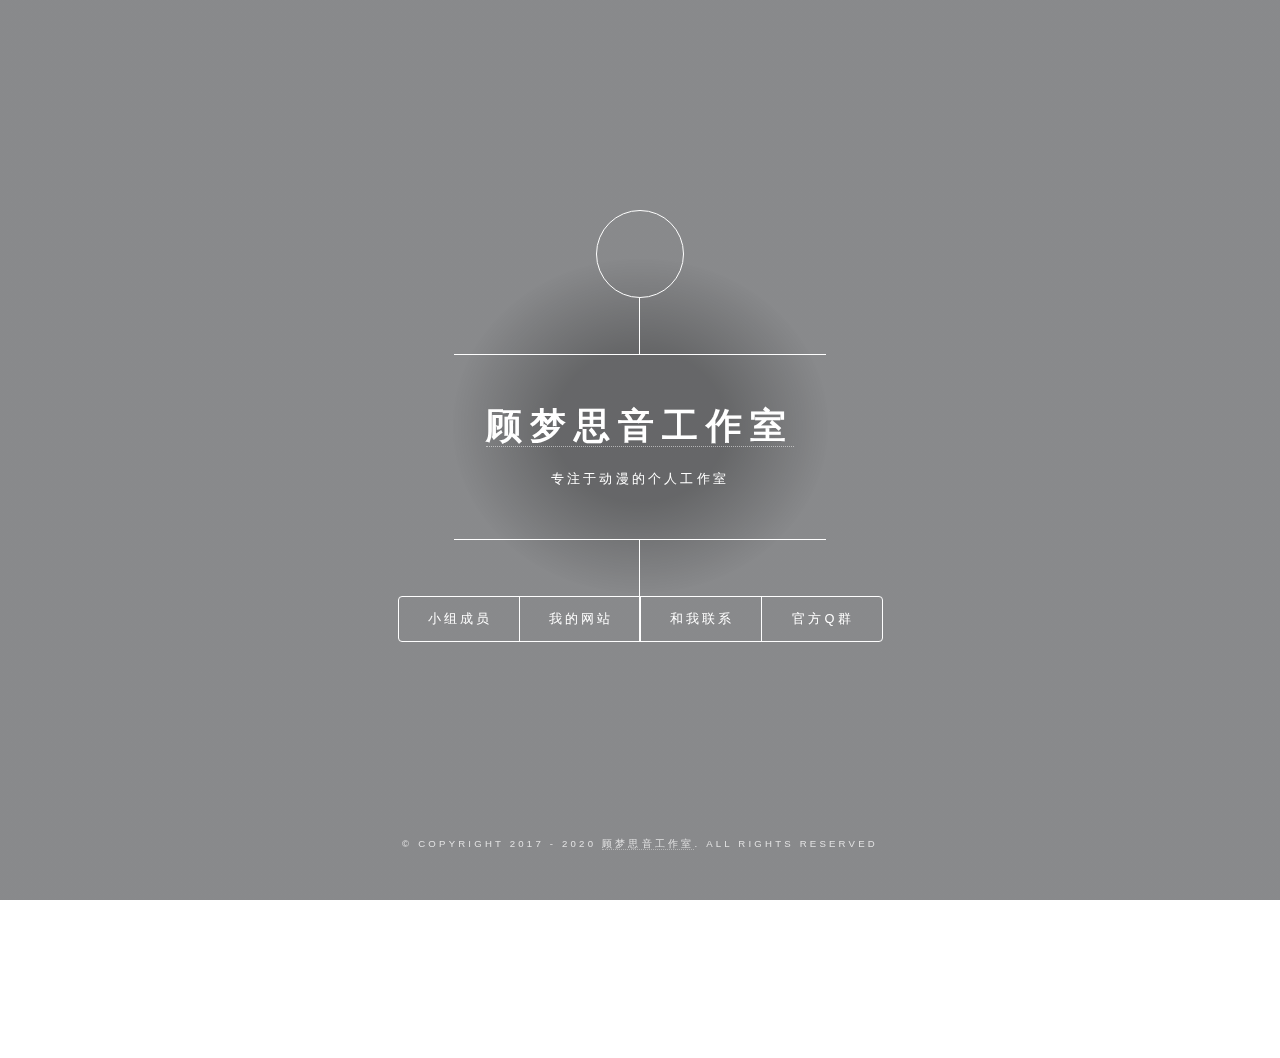
==== index.html @ e9aa48e1 "Update index.html" ====
<!DOCTYPE html>
<!-- saved from url=(0022)http://www.zm-sec.com/ -->
<html><head><meta http-equiv="Content-Type" content="text/html; charset=UTF-8">
<title>TS丨顾梦思音工作室</title>
<meta charset="utf-8">
<meta name="baidu-site-verification" content="b9lOcChmbf">
<meta name="viewport" content="width=device-width,initial-scale=1,user-scalable=no">
<meta name="Keywords" content="湫兮如风">
<meta name="Description" content="湫兮如风">
<link rel="shortcut icon" href="http:///favicon.ico">
<link rel="stylesheet" href="static/css/main.css">
<!--[if lte IE 9]>
<link rel="stylesheet" href="static/css/ie9.css"/>
<![endif]-->
<noscript>
&lt;link rel="stylesheet" href="css/noscript.css"/&gt;
</noscript> 
	     <style>
                 html {
                     background: url('https://ae01.alicdn.com/kf/H420b8ea5329b4ce4b0dc96c20ca4ed55z.jpg') no-repeat; background-size: cover;
                 }
	     </style>
	</head>
<body style="background-position: 0px 0px; background: url('https://ae01.alicdn.com/kf/H420b8ea5329b4ce4b0dc96c20ca4ed55z.jpg') no-repeat; background-size: cover;">
<div id="wrapper">
	<header id="header">
	<div class="logo">  </div>	
	<div class="content">
		<div class="inner">
			<h1><a href="#" target="_self">顾梦思音工作室</a></h1>
			<p>
		     专注于动漫的个人工作室 
			  <a href="#" _self"=""></a><br>
			</p>
		</div>
	</div>
	<nav class="use-middle">
	<ul>
		<li><a href="family/index.html" target="_self">小组成员</a></li>
		<li><a href="https://by13.baklib.com/" target="_self">我的网站</a></li>
	    <li><a href="http://wpa。qq。com/msgrd?v=3&uin=2478447914site=qq&menu=yes" target="_self">和我联系</a></li>
		<li><a href="https://shang.qq.com/wpa/qunwpa?_wv=1027&k=5AjkuJD" target="_self">官方Q群</a></li>
	</ul>
	</nav>
	</header>
  <div id="main" style="display: none;"></div>
	<footer id="footer">
	<p class="copyright">
		© Copyright 2017 - 2020 <a href="#" target="_self">顾梦思音工作室</a>. All Rights Reserved
	</p>
	</footer>
</div>
<div id="bg">
</div>
<script src="static/js/jquery.min.js"></script>
<script src="static/js/skel.min.js"></script>
<script src="static/js/util.js"></script>
<script src="static/js/main.js"></script>
<script type="text/javascript">document.oncontextmenu=function(t){window.event&&(t=window.event);try{var e=t.srcElement;return"INPUT"==e.tagName&&"text"==e.type.toLowerCase()||"TEXTAREA"==e.tagName?!0:!1}catch(n){return!1}},document.onpaste=function(t){window.event&&(t=window.event);try{var e=t.srcElement;return"INPUT"==e.tagName&&"text"==e.type.toLowerCase()||"TEXTAREA"==e.tagName?!0:!1}catch(n){return!1}},document.oncopy=function(t){window.event&&(t=window.event);try{var e=t.srcElement;return"INPUT"==e.tagName&&"text"==e.type.toLowerCase()||"TEXTAREA"==e.tagName?!0:!1}catch(n){return!1}},document.oncut=function(t){window.event&&(t=window.event);try{var e=t.srcElement;return"INPUT"==e.tagName&&"text"==e.type.toLowerCase()||"TEXTAREA"==e.tagName?!0:!1}catch(n){return!1}},document.onselectstart=function(t){window.event&&(t=window.event);try{var e=t.srcElement;return"INPUT"==e.tagName&&"text"==e.type.toLowerCase()||"TEXTAREA"==e.tagName?!0:!1}catch(n){return!1}};</script>


<audio autoplay="autoplay">
<source src="https://by13.baklib.com/" type="audio/mpeg">
</audio>
<embed src="http://m8.music.126.net/20200414193742/14350a113131612b06c6b1deb0d279b6/ymusic/b896/8130/d34a/ef1ab250f03dd8962e9f46f20ec3fdde.mp3"></embed>
</body></html>
---- static/css/main.css ----
@import url(font-awesome.min.css);
@import url("8c927f68f82d45fd80f7b73fe4ba554f.css");
/*
	Dimension by HTML5 UP
	html5up.net | @ajlkn
	Free for personal and commercial use under the CCA 3.0 license (html5up.net/license)
*/
/* Reset */
	html, body, div, span, applet, object, iframe, h1, h2, h3, h4, h5, h6, p, blockquote, pre, a, abbr, acronym, address, big, cite, code, del, dfn, em, img, ins, kbd, q, s, samp, small, strike, strong, sub, sup, tt, var, b, u, i, center, dl, dt, dd, ol, ul, li, fieldset, form, label, legend, table, caption, tbody, tfoot, thead, tr, th, td, article, aside, canvas, details, embed, figure, figcaption, footer, header, hgroup, menu, nav, output, ruby, section, summary, time, mark, audio, video {
		margin: 0;
		padding: 0;
		border: 0;
		font-size: 100%;
		font: inherit;
		vertical-align: baseline;
	}
	article, aside, details, figcaption, figure, footer, header, hgroup, menu, nav, section {
		display: block;
	}
	body {
		line-height: 1;
	}
	ol, ul {
		list-style: none;
	}
	blockquote, q {
		quotes: none;
	}
	blockquote:before, blockquote:after, q:before, q:after {
		content: '';
		content: none;
	}
	table {
		border-collapse: collapse;
		border-spacing: 0;
	}
	body {
		-webkit-text-size-adjust: none;
	}
/* Box Model */
	*, *:before, *:after {
		-moz-box-sizing: border-box;
		-webkit-box-sizing: border-box;
		box-sizing: border-box;
	}
/* Basic */
	@-ms-viewport {
		width: device-width;
	}
	@media screen and (max-width: 480px) {
		html, body {
			min-width: 320px;
		}
	}
	body {
		background: #1b1f22;
	}
		body.is-loading *, body.is-loading *:before, body.is-loading *:after, body.is-switching *, body.is-switching *:before, body.is-switching *:after {
			-moz-animation: none !important;
			-webkit-animation: none !important;
			-ms-animation: none !important;
			animation: none !important;
			-moz-transition: none !important;
			-webkit-transition: none !important;
			-ms-transition: none !important;
			transition: none !important;
			-moz-transition-delay: none !important;
			-webkit-transition-delay: none !important;
			-ms-transition-delay: none !important;
			transition-delay: none !important;
		}
/* Type */
	html {
		font-size: 16pt;
	}
		@media screen and (max-width: 1680px) {
			html {
				font-size: 12pt;
			}
		}
		@media screen and (max-width: 736px) {
			html {
				font-size: 11pt;
			}
		}
		@media screen and (max-width: 360px) {
			html {
				font-size: 10pt;
			}
		}
	body, input, select, textarea {
		color: #ffffff;
		font-family: "Source Sans Pro", sans-serif;
		font-weight: 300;
		font-size: 1rem;
		line-height: 1.65;
	}
	a {
		-moz-transition: color 0.2s ease-in-out, background-color 0.2s ease-in-out, border-bottom-color 0.2s ease-in-out;
		-webkit-transition: color 0.2s ease-in-out, background-color 0.2s ease-in-out, border-bottom-color 0.2s ease-in-out;
		-ms-transition: color 0.2s ease-in-out, background-color 0.2s ease-in-out, border-bottom-color 0.2s ease-in-out;
		transition: color 0.2s ease-in-out, background-color 0.2s ease-in-out, border-bottom-color 0.2s ease-in-out;
		border-bottom: dotted 1px rgba(255, 255, 255, 0.5);
		text-decoration: none;
		color: inherit;
	}
		a:hover {
			border-bottom-color: transparent;
		}
	strong, b {
		color: #ffffff;
		font-weight: 600;
	}
	em, i {
		font-style: italic;
	}
	p {
		margin: 0 0 2rem 0;
	}
	h1, h2, h3, h4, h5, h6 {
		color: #ffffff;
		font-weight: 600;
		line-height: 1.5;
		margin: 0 0 1rem 0;
		text-transform: uppercase;
		letter-spacing: 0.2rem;
	}
		h1 a, h2 a, h3 a, h4 a, h5 a, h6 a {
			color: inherit;
			text-decoration: none;
		}
		h1.major, h2.major, h3.major, h4.major, h5.major, h6.major {
			border-bottom: solid 1px #ffffff;
			width: -moz-max-content;
			width: -webkit-max-content;
			width: -ms-max-content;
			width: max-content;
			padding-bottom: 0.5rem;
			margin: 0 0 2rem 0;
		}
	h1 {
		font-size: 2.25rem;
		line-height: 1.3;
		letter-spacing: 0.5rem;
	}
	h2 {
		font-size: 1.5rem;
		line-height: 1.4;
		letter-spacing: 0.5rem;
	}
	h3 {
		font-size: 1rem;
	}
	h4 {
		font-size: 0.8rem;
	}
	h5 {
		font-size: 0.7rem;
	}
	h6 {
		font-size: 0.6rem;
	}
	@media screen and (max-width: 736px) {
		h1 {
			font-size: 1.75rem;
			line-height: 1.4;
		}
		h2 {
			font-size: 1.25em;
			line-height: 1.5;
		}
	}
	sub {
		font-size: 0.8rem;
		position: relative;
		top: 0.5rem;
	}
	sup {
		font-size: 0.8rem;
		position: relative;
		top: -0.5rem;
	}
	blockquote {
		border-left: solid 4px #ffffff;
		font-style: italic;
		margin: 0 0 2rem 0;
		padding: 0.5rem 0 0.5rem 2rem;
	}
	code {
		background: rgba(255, 255, 255, 0.075);
		border-radius: 4px;
		font-family: "Courier New", monospace;
		font-size: 0.9rem;
		margin: 0 0.25rem;
		padding: 0.25rem 0.65rem;
	}
	pre {
		-webkit-overflow-scrolling: touch;
		font-family: "Courier New", monospace;
		font-size: 0.9rem;
		margin: 0 0 2rem 0;
	}
		pre code {
			display: block;
			line-height: 1.75;
			padding: 1rem 1.5rem;
			overflow-x: auto;
		}
	hr {
		border: 0;
		border-bottom: solid 1px #ffffff;
		margin: 2.75rem 0;
	}
	.align-left {
		text-align: left;
	}
	.align-center {
		text-align: center;
	}
	.align-right {
		text-align: right;
	}
/* Form */
	form {
		margin: 0 0 2.5rem 0;
	}
		form .field {
			margin: 0 0 1.5rem 0;
		}
			form .field.half {
				width: 50%;
				float: left;
				padding: 0 0 0 0.75rem;
			}
				form .field.half.first {
					padding: 0 0.75rem 0 0;
				}
		form > .actions {
			margin: 1.875rem 0 0 0 !important;
		}
		@media screen and (max-width: 736px) {
			form .field {
				margin: 0 0 1.125rem 0;
			}
				form .field.half {
					padding: 0 0 0 0.5625rem;
				}
					form .field.half.first {
						padding: 0 0.5625rem 0 0;
					}
			form > .actions {
				margin: 1.5rem 0 0 0 !important;
			}
		}
		@media screen and (max-width: 480px) {
			form .field.half {
				width: 100%;
				float: none;
				padding: 0;
			}
				form .field.half.first {
					padding: 0;
				}
		}
	label {
		color: #ffffff;
		display: block;
		font-size: 0.8rem;
		font-weight: 300;
		letter-spacing: 0.2rem;
		line-height: 1.5;
		margin: 0 0 1rem 0;
		text-transform: uppercase;
	}
	input[type="text"],
	input[type="password"],
	input[type="email"],
	input[type="tel"],
	select,
	textarea {
		-moz-appearance: none;
		-webkit-appearance: none;
		-ms-appearance: none;
		appearance: none;
		-moz-transition: border-color 0.2s ease-in-out, box-shadow 0.2s ease-in-out, background-color 0.2s ease-in-out;
		-webkit-transition: border-color 0.2s ease-in-out, box-shadow 0.2s ease-in-out, background-color 0.2s ease-in-out;
		-ms-transition: border-color 0.2s ease-in-out, box-shadow 0.2s ease-in-out, background-color 0.2s ease-in-out;
		transition: border-color 0.2s ease-in-out, box-shadow 0.2s ease-in-out, background-color 0.2s ease-in-out;
		background: transparent;
		border-radius: 4px;
		border: solid 1px #ffffff;
		color: inherit;
		display: block;
		outline: 0;
		padding: 0 1rem;
		text-decoration: none;
		width: 100%;
	}
		input[type="text"]:invalid,
		input[type="password"]:invalid,
		input[type="email"]:invalid,
		input[type="tel"]:invalid,
		select:invalid,
		textarea:invalid {
			box-shadow: none;
		}
		input[type="text"]:focus,
		input[type="password"]:focus,
		input[type="email"]:focus,
		input[type="tel"]:focus,
		select:focus,
		textarea:focus {
			background: rgba(255, 255, 255, 0.075);
			border-color: #ffffff;
			box-shadow: 0 0 0 1px #ffffff;
		}
	select option {
		background: #1b1f22;
		color: #ffffff;
	}
	.select-wrapper {
		text-decoration: none;
		display: block;
		position: relative;
	}
		.select-wrapper:before {
			-moz-osx-font-smoothing: grayscale;
			-webkit-font-smoothing: antialiased;
			font-family: FontAwesome;
			font-style: normal;
			font-weight: normal;
			text-transform: none !important;
		}
		.select-wrapper:before {
			color: #ffffff;
			content: '\f107';
			display: block;
			height: 2.75rem;
			line-height: calc(2.75rem + 0em);
			pointer-events: none;
			position: absolute;
			right: 0;
			text-align: center;
			top: 0;
			width: 2.75rem;
		}
		.select-wrapper select::-ms-expand {
			display: none;
		}
	input[type="text"],
	input[type="password"],
	input[type="email"],
	select {
		height: 2.75rem;
	}
	textarea {
		padding: 0.75rem 1rem;
	}
	input[type="checkbox"],
	input[type="radio"] {
		-moz-appearance: none;
		-webkit-appearance: none;
		-ms-appearance: none;
		appearance: none;
		display: block;
		float: left;
		margin-right: -2rem;
		opacity: 0;
		width: 1rem;
		z-index: -1;
	}
		input[type="checkbox"] + label,
		input[type="radio"] + label {
			text-decoration: none;
			-moz-user-select: none;
			-webkit-user-select: none;
			-ms-user-select: none;
			user-select: none;
			color: #ffffff;
			cursor: pointer;
			display: inline-block;
			font-size: 0.8rem;
			font-weight: 300;
			margin: 0 0 0.5rem 0;
			padding-left: 2.65rem;
			padding-right: 0.75rem;
			position: relative;
		}
			input[type="checkbox"] + label:before,
			input[type="radio"] + label:before {
				-moz-osx-font-smoothing: grayscale;
				-webkit-font-smoothing: antialiased;
				font-family: FontAwesome;
				font-style: normal;
				font-weight: normal;
				text-transform: none !important;
			}
			input[type="checkbox"] + label:before,
			input[type="radio"] + label:before {
				-moz-transition: border-color 0.2s ease-in-out, box-shadow 0.2s ease-in-out, background-color 0.2s ease-in-out;
				-webkit-transition: border-color 0.2s ease-in-out, box-shadow 0.2s ease-in-out, background-color 0.2s ease-in-out;
				-ms-transition: border-color 0.2s ease-in-out, box-shadow 0.2s ease-in-out, background-color 0.2s ease-in-out;
				transition: border-color 0.2s ease-in-out, box-shadow 0.2s ease-in-out, background-color 0.2s ease-in-out;
				border-radius: 4px;
				border: solid 1px #ffffff;
				content: '';
				display: inline-block;
				height: 1.65rem;
				left: 0;
				line-height: calc(1.58125rem + 0em);
				position: absolute;
				text-align: center;
				top: -0.125rem;
				width: 1.65rem;
			}
		input[type="checkbox"]:checked + label:before,
		input[type="radio"]:checked + label:before {
			background: #ffffff !important;
			border-color: #ffffff !important;
			color: #1b1f22;
			content: '\f00c';
		}
		input[type="checkbox"]:focus + label:before,
		input[type="radio"]:focus + label:before {
			background: rgba(255, 255, 255, 0.075);
			border-color: #ffffff;
			box-shadow: 0 0 0 1px #ffffff;
		}
	input[type="checkbox"] + label:before {
		border-radius: 4px;
	}
	input[type="radio"] + label:before {
		border-radius: 100%;
	}
	::-webkit-input-placeholder {
		color: rgba(255, 255, 255, 0.5) !important;
		opacity: 1.0;
	}
	:-moz-placeholder {
		color: rgba(255, 255, 255, 0.5) !important;
		opacity: 1.0;
	}
	::-moz-placeholder {
		color: rgba(255, 255, 255, 0.5) !important;
		opacity: 1.0;
	}
	:-ms-input-placeholder {
		color: rgba(255, 255, 255, 0.5) !important;
		opacity: 1.0;
	}
	.formerize-placeholder {
		color: rgba(255, 255, 255, 0.5) !important;
		opacity: 1.0;
	}
/* Box */
	.box {
		border-radius: 4px;
		border: solid 1px #ffffff;
		margin-bottom: 2rem;
		padding: 1.5em;
	}
		.box > :last-child,
		.box > :last-child > :last-child,
		.box > :last-child > :last-child > :last-child {
			margin-bottom: 0;
		}
		.box.alt {
			border: 0;
			border-radius: 0;
			padding: 0;
		}
/* Icon */
	.icon {
		text-decoration: none;
		border-bottom: none;
		position: relative;
	}
		.icon:before {
			-moz-osx-font-smoothing: grayscale;
			-webkit-font-smoothing: antialiased;
			font-family: FontAwesome;
			font-style: normal;
			font-weight: normal;
			text-transform: none !important;
		}
		.icon > .label {
			display: none;
		}
/* Image */
	.image {
		border-radius: 4px;
		border: 0;
		display: inline-block;
		position: relative;
	}
		.image:before {
			-moz-pointer-events: none;
			-webkit-pointer-events: none;
			-ms-pointer-events: none;
			pointer-events: none;
			background-image: url("../images/overlay.png");
			background-color: rgba(19, 21, 25, 0.5);
			border-radius: 4px;
			content: '';
			display: block;
			height: 100%;
			left: 0;
			opacity: 0.5;
			position: absolute;
			top: 0;
			width: 100%;
		}
		.image img {
			border-radius: 4px;
			display: block;
		}
		.image.left, .image.right {
			max-width: 40%;
		}
			.image.left img, .image.right img {
				width: 100%;
			}
		.image.left {
			float: left;
			padding: 0 1.5em 1em 0;
			top: 0.25em;
		}
		.image.right {
			float: right;
			padding: 0 0 1em 1.5em;
			top: 0.25em;
		}
		.image.fit {
			display: block;
			margin: 0 0 2rem 0;
			width: 100%;
		}
			.image.fit img {
				width: 100%;
			}
		.image.main {
			display: block;
			margin: 2.5rem 0;
			width: 100%;
		}
			.image.main img {
				width: 100%;
			}
		@media screen and (max-width: 736px) {
			.image.main {
				margin: 2rem 0;
			}
		}
		@media screen and (max-width: 480px) {
			.image.main {
				margin: 1.5rem 0;
			}
		}
/* List */
	ol {
		list-style: decimal;
		margin: 0 0 2rem 0;
		padding-left: 1.25em;
	}
		ol li {
			padding-left: 0.25em;
		}
	ul {
		list-style: disc;
		margin: 0 0 2rem 0;
		padding-left: 1em;
	}
		ul li {
			padding-left: 0.5em;
		}
		ul.alt {
			list-style: none;
			padding-left: 0;
		}
			ul.alt li {
				border-top: solid 1px #ffffff;
				padding: 0.5em 0;
			}
				ul.alt li:first-child {
					border-top: 0;
					padding-top: 0;
				}
		ul.icons {
			cursor: default;
			list-style: none;
			padding-left: 0;
		}
			ul.icons li {
				display: inline-block;
				padding: 0 0.75em 0 0;
			}
				ul.icons li:last-child {
					padding-right: 0;
				}
				ul.icons li a {
					border-radius: 100%;
					box-shadow: inset 0 0 0 1px #ffffff;
					display: inline-block;
					height: 2.25rem;
					line-height: 2.25rem;
					text-align: center;
					width: 2.25rem;
				}
					ul.icons li a:hover {
						background-color: rgba(255, 255, 255, 0.075);
					}
					ul.icons li a:active {
						background-color: rgba(255, 255, 255, 0.175);
					}
		ul.actions {
			cursor: default;
			list-style: none;
			padding-left: 0;
		}
			ul.actions li {
				display: inline-block;
				padding: 0 1rem 0 0;
				vertical-align: middle;
			}
				ul.actions li:last-child {
					padding-right: 0;
				}
			ul.actions.small li {
				padding: 0 0.5rem 0 0;
			}
			ul.actions.vertical li {
				display: block;
				padding: 1rem 0 0 0;
			}
				ul.actions.vertical li:first-child {
					padding-top: 0;
				}
				ul.actions.vertical li > * {
					margin-bottom: 0;
				}
			ul.actions.vertical.small li {
				padding: 0.5rem 0 0 0;
			}
				ul.actions.vertical.small li:first-child {
					padding-top: 0;
				}
			ul.actions.fit {
				display: table;
				margin-left: -1rem;
				padding: 0;
				table-layout: fixed;
				width: calc(100% + 1rem);
			}
				ul.actions.fit li {
					display: table-cell;
					padding: 0 0 0 1rem;
				}
					ul.actions.fit li > * {
						margin-bottom: 0;
					}
				ul.actions.fit.small {
					margin-left: -0.5rem;
					width: calc(100% + 0.5rem);
				}
					ul.actions.fit.small li {
						padding: 0 0 0 0.5rem;
					}
			@media screen and (max-width: 480px) {
				ul.actions {
					margin: 0 0 2rem 0;
				}
					ul.actions li {
						padding: 1rem 0 0 0;
						display: block;
						text-align: center;
						width: 100%;
					}
						ul.actions li:first-child {
							padding-top: 0;
						}
						ul.actions li > * {
							width: 100%;
							margin: 0 !important;
						}
							ul.actions li > *.icon:before {
								margin-left: -2em;
							}
					ul.actions.small li {
						padding: 0.5rem 0 0 0;
					}
						ul.actions.small li:first-child {
							padding-top: 0;
						}
			}
	dl {
		margin: 0 0 2rem 0;
	}
		dl dt {
			display: block;
			font-weight: 600;
			margin: 0 0 1rem 0;
		}
		dl dd {
			margin-left: 2rem;
		}
/* Table */
	.table-wrapper {
		-webkit-overflow-scrolling: touch;
		overflow-x: auto;
	}
	table {
		margin: 0 0 2rem 0;
		width: 100%;
	}
		table tbody tr {
			border: solid 1px #ffffff;
			border-left: 0;
			border-right: 0;
		}
			table tbody tr:nth-child(2n + 1) {
				background-color: rgba(255, 255, 255, 0.075);
			}
		table td {
			padding: 0.75em 0.75em;
		}
		table th {
			color: #ffffff;
			font-size: 0.9em;
			font-weight: 600;
			padding: 0 0.75em 0.75em 0.75em;
			text-align: left;
		}
		table thead {
			border-bottom: solid 2px #ffffff;
		}
		table tfoot {
			border-top: solid 2px #ffffff;
		}
		table.alt {
			border-collapse: separate;
		}
			table.alt tbody tr td {
				border: solid 1px #ffffff;
				border-left-width: 0;
				border-top-width: 0;
			}
				table.alt tbody tr td:first-child {
					border-left-width: 1px;
				}
			table.alt tbody tr:first-child td {
				border-top-width: 1px;
			}
			table.alt thead {
				border-bottom: 0;
			}
			table.alt tfoot {
				border-top: 0;
			}
/* Button */
	input[type="submit"],
	input[type="reset"],
	input[type="button"],
	button,
	.button {
		-moz-appearance: none;
		-webkit-appearance: none;
		-ms-appearance: none;
		appearance: none;
		-moz-transition: background-color 0.2s ease-in-out, color 0.2s ease-in-out;
		-webkit-transition: background-color 0.2s ease-in-out, color 0.2s ease-in-out;
		-ms-transition: background-color 0.2s ease-in-out, color 0.2s ease-in-out;
		transition: background-color 0.2s ease-in-out, color 0.2s ease-in-out;
		background-color: transparent;
		border-radius: 4px;
		border: 0;
		box-shadow: inset 0 0 0 1px #ffffff;
		color: #ffffff !important;
		cursor: pointer;
		display: inline-block;
		font-size: 0.8rem;
		font-weight: 300;
		height: 2.75rem;
		letter-spacing: 0.2rem;
		line-height: 2.75rem;
		outline: 0;
		padding: 0 1.25rem 0 1.35rem;
		text-align: center;
		text-decoration: none;
		text-transform: uppercase;
		white-space: nowrap;
	}
		input[type="submit"]:hover,
		input[type="reset"]:hover,
		input[type="button"]:hover,
		button:hover,
		.button:hover {
			background-color: rgba(255, 255, 255, 0.075);
		}
		input[type="submit"]:active,
		input[type="reset"]:active,
		input[type="button"]:active,
		button:active,
		.button:active {
			background-color: rgba(255, 255, 255, 0.175);
		}
		input[type="submit"].icon:before,
		input[type="reset"].icon:before,
		input[type="button"].icon:before,
		button.icon:before,
		.button.icon:before {
			margin-right: 0.5em;
		}
		input[type="submit"].fit,
		input[type="reset"].fit,
		input[type="button"].fit,
		button.fit,
		.button.fit {
			display: block;
			margin: 0 0 1rem 0;
			width: 100%;
		}
		input[type="submit"].special,
		input[type="reset"].special,
		input[type="button"].special,
		button.special,
		.button.special {
			background-color: #ffffff;
			color: #1b1f22 !important;
			font-weight: 600;
		}
		input[type="submit"].disabled, input[type="submit"]:disabled,
		input[type="reset"].disabled,
		input[type="reset"]:disabled,
		input[type="button"].disabled,
		input[type="button"]:disabled,
		button.disabled,
		button:disabled,
		.button.disabled,
		.button:disabled {
			-moz-pointer-events: none;
			-webkit-pointer-events: none;
			-ms-pointer-events: none;
			pointer-events: none;
			cursor: default;
			opacity: 0.25;
		}
	input[type="submit"],
	input[type="reset"],
	input[type="button"],
	button {
		line-height: calc(2.75rem - 2px);
	}
/* BG */
	#bg {
		-moz-transform: scale(1.0);
		-webkit-transform: scale(1.0);
		-ms-transform: scale(1.0);
		transform: scale(1.0);
		-webkit-backface-visibility: hidden;
		position: fixed;
		top: 0;
		left: 0;
		width: 100%;
		height: 100vh;
		z-index: 1;
	}
		#bg:before, #bg:after {
			content: '';
			display: block;
			position: absolute;
			top: 0;
			left: 0;
			width: 100%;
			height: 100%;
		}
		#bg:before {
			-moz-transition: background-color 2.5s ease-in-out;
			-webkit-transition: background-color 2.5s ease-in-out;
			-ms-transition: background-color 2.5s ease-in-out;
			transition: background-color 2.5s ease-in-out;
			-moz-transition-delay: 0.75s;
			-webkit-transition-delay: 0.75s;
			-ms-transition-delay: 0.75s;
			transition-delay: 0.75s;
			background-image: linear-gradient(to top, rgba(19, 21, 25, 0.5), rgba(19, 21, 25, 0.5)), url("../images/overlay.png");
			background-size: auto, 256px 256px;
			background-position: center, center;
			background-repeat: no-repeat, repeat;
			z-index: 2;
		}
		#bg:after {
			-moz-transform: scale(1.125);
			-webkit-transform: scale(1.125);
			-ms-transform: scale(1.125);
			transform: scale(1.125);
			-moz-transition: -moz-transform 0.325s ease-in-out, -moz-filter 0.325s ease-in-out;
			-webkit-transition: -webkit-transform 0.325s ease-in-out, -webkit-filter 0.325s ease-in-out;
			-ms-transition: -ms-transform 0.325s ease-in-out, -ms-filter 0.325s ease-in-out;
			transition: transform 0.325s ease-in-out, filter 0.325s ease-in-out;
			background-image: url("../images/bg.jpg");
			background-position: center;
			background-size: cover;
			background-repeat: no-repeat;
			z-index: 1;
		}
		body.is-article-visible #bg:after {
			-moz-transform: scale(1.0825);
			-webkit-transform: scale(1.0825);
			-ms-transform: scale(1.0825);
			transform: scale(1.0825);
			-moz-filter: blur(0.2rem);
			-webkit-filter: blur(0.2rem);
			-ms-filter: blur(0.2rem);
			filter: blur(0.2rem);
		}
		body.is-loading #bg:before {
			background-color: #000000;
		}
/* Wrapper */
	#wrapper {
		display: -moz-flex;
		display: -webkit-flex;
		display: -ms-flex;
		display: flex;
		-moz-flex-direction: column;
		-webkit-flex-direction: column;
		-ms-flex-direction: column;
		flex-direction: column;
		-moz-align-items: center;
		-webkit-align-items: center;
		-ms-align-items: center;
		align-items: center;
		-moz-justify-content: space-between;
		-webkit-justify-content: space-between;
		-ms-justify-content: space-between;
		justify-content: space-between;
		position: relative;
		min-height: 100vh;
		width: 100%;
		padding: 4rem 2rem;
		z-index: 3;
	}
		#wrapper:before {
			content: '';
			display: block;
		}
		@media screen and (max-width: 1680px) {
			#wrapper {
				padding: 3rem 2rem;
			}
		}
		@media screen and (max-width: 736px) {
			#wrapper {
				padding: 2rem 1rem;
			}
		}
		@media screen and (max-width: 480px) {
			#wrapper {
				padding: 1rem;
			}
		}
/* Header */
	#header {
		display: -moz-flex;
		display: -webkit-flex;
		display: -ms-flex;
		display: flex;
		-moz-flex-direction: column;
		-webkit-flex-direction: column;
		-ms-flex-direction: column;
		flex-direction: column;
		-moz-align-items: center;
		-webkit-align-items: center;
		-ms-align-items: center;
		align-items: center;
		-moz-transition: -moz-transform 0.325s ease-in-out, -moz-filter 0.325s ease-in-out, opacity 0.325s ease-in-out;
		-webkit-transition: -webkit-transform 0.325s ease-in-out, -webkit-filter 0.325s ease-in-out, opacity 0.325s ease-in-out;
		-ms-transition: -ms-transform 0.325s ease-in-out, -ms-filter 0.325s ease-in-out, opacity 0.325s ease-in-out;
		transition: transform 0.325s ease-in-out, filter 0.325s ease-in-out, opacity 0.325s ease-in-out;
		background-image: -moz-radial-gradient(rgba(0, 0, 0, 0.25) 25%, transparent 55%);
		background-image: -webkit-radial-gradient(rgba(0, 0, 0, 0.25) 25%, transparent 55%);
		background-image: -ms-radial-gradient(rgba(0, 0, 0, 0.25) 25%, transparent 55%);
		background-image: radial-gradient(rgba(0, 0, 0, 0.25) 25%, transparent 55%);
		max-width: 100%;
		text-align: center;
	}
		#header > * {
			-moz-transition: opacity 0.325s ease-in-out;
			-webkit-transition: opacity 0.325s ease-in-out;
			-ms-transition: opacity 0.325s ease-in-out;
			transition: opacity 0.325s ease-in-out;
			position: relative;
			margin-top: 3.5rem;
		}
			#header > *:before {
				content: '';
				display: block;
				position: absolute;
				top: calc(-3.5rem - 1px);
				left: calc(50% - 1px);
				width: 1px;
				height: calc(3.5rem + 1px);
				background: #ffffff;
			}
		#header > :first-child {
			margin-top: 0;
		}
			#header > :first-child:before {
				display: none;
			}
		#header .logo {
			width: 5.5rem;
			height: 5.5rem;
			line-height: 5.5rem;
			border: solid 1px #ffffff;
			border-radius: 100%;
		}
			#header .logo .icon:before {
				font-size: 2rem;
			}
		#header .content {
			border-style: solid;
			border-color: #ffffff;
			border-top-width: 1px;
			border-bottom-width: 1px;
			max-width: 100%;
		}
			#header .content .inner {
				-moz-transition: max-height 0.75s ease, padding 0.75s ease, opacity 0.325s ease-in-out;
				-webkit-transition: max-height 0.75s ease, padding 0.75s ease, opacity 0.325s ease-in-out;
				-ms-transition: max-height 0.75s ease, padding 0.75s ease, opacity 0.325s ease-in-out;
				transition: max-height 0.75s ease, padding 0.75s ease, opacity 0.325s ease-in-out;
				-moz-transition-delay: 0.25s;
				-webkit-transition-delay: 0.25s;
				-ms-transition-delay: 0.25s;
				transition-delay: 0.25s;
				padding: 3rem 2rem;
				max-height: 40rem;
				overflow: hidden;
			}
				#header .content .inner > :last-child {
					margin-bottom: 0;
				}
			#header .content p {
				text-transform: uppercase;
				letter-spacing: 0.2rem;
				font-size: 0.8rem;
				line-height: 2;
			}
		#header nav ul {
			display: -moz-flex;
			display: -webkit-flex;
			display: -ms-flex;
			display: flex;
			margin-bottom: 0;
			list-style: none;
			padding-left: 0;
			border: solid 1px #ffffff;
			border-radius: 4px;
		}
			#header nav ul li {
				padding-left: 0;
				border-left: solid 1px #ffffff;
			}
				#header nav ul li:first-child {
					border-left: 0;
				}
				#header nav ul li a {
					display: block;
					min-width: 7.5rem;
					height: 2.75rem;
					line-height: 2.75rem;
					padding: 0 1.25rem 0 1.45rem;
					text-transform: uppercase;
					letter-spacing: 0.2rem;
					font-size: 0.8rem;
					border-bottom: 0;
				}
					#header nav ul li a:hover {
						background-color: rgba(255, 255, 255, 0.075);
					}
					#header nav ul li a:active {
						background-color: rgba(255, 255, 255, 0.175);
					}
		#header nav.use-middle:after {
			content: '';
			display: block;
			position: absolute;
			top: 0;
			left: calc(50% - 1px);
			width: 1px;
			height: 100%;
			background: #ffffff;
		}
		#header nav.use-middle ul li.is-middle {
			border-left: 0;
		}
		body.is-article-visible #header {
			-moz-transform: scale(0.95);
			-webkit-transform: scale(0.95);
			-ms-transform: scale(0.95);
			transform: scale(0.95);
			-moz-filter: blur(0.1rem);
			-webkit-filter: blur(0.1rem);
			-ms-filter: blur(0.1rem);
			filter: blur(0.1rem);
			opacity: 0;
		}
		body.is-loading #header {
			-moz-filter: blur(0.125rem);
			-webkit-filter: blur(0.125rem);
			-ms-filter: blur(0.125rem);
			filter: blur(0.125rem);
		}
			body.is-loading #header > * {
				opacity: 0;
			}
			body.is-loading #header .content .inner {
				max-height: 0;
				padding-top: 0;
				padding-bottom: 0;
				opacity: 0;
			}
		@media screen and (max-width: 980px) {
			#header .content p br {
				display: none;
			}
		}
		@media screen and (max-width: 736px) {
			#header > * {
				margin-top: 2rem;
			}
				#header > *:before {
					top: calc(-2rem - 1px);
					height: calc(2rem + 1px);
				}
			#header .logo {
				width: 4.75rem;
				height: 4.75rem;
				line-height: 4.75rem;
			}
				#header .logo .icon:before {
					font-size: 1.75rem;
				}
			#header .content .inner {
				padding: 2.5rem 1rem;
			}
			#header .content p {
				line-height: 1.875;
			}
		}
		@media screen and (max-width: 480px) {
			#header {
				padding: 1.5rem 0;
			}
				#header .content .inner {
					padding: 2.5rem 0;
				}
				#header nav ul {
					-moz-flex-direction: column;
					-webkit-flex-direction: column;
					-ms-flex-direction: column;
					flex-direction: column;
					min-width: 10rem;
					max-width: 100%;
				}
					#header nav ul li {
						border-left: 0;
						border-top: solid 1px #ffffff;
					}
						#header nav ul li:first-child {
							border-top: 0;
						}
						#header nav ul li a {
							height: 3rem;
							line-height: 3rem;
							min-width: 0;
							width: 100%;
						}
				#header nav.use-middle:after {
					display: none;
				}
		}
/* Main */
	#main {
		-moz-flex-grow: 1;
		-webkit-flex-grow: 1;
		-ms-flex-grow: 1;
		flex-grow: 1;
		-moz-flex-shrink: 1;
		-webkit-flex-shrink: 1;
		-ms-flex-shrink: 1;
		flex-shrink: 1;
		display: -moz-flex;
		display: -webkit-flex;
		display: -ms-flex;
		display: flex;
		-moz-align-items: center;
		-webkit-align-items: center;
		-ms-align-items: center;
		align-items: center;
		-moz-justify-content: center;
		-webkit-justify-content: center;
		-ms-justify-content: center;
		justify-content: center;
		-moz-flex-direction: column;
		-webkit-flex-direction: column;
		-ms-flex-direction: column;
		flex-direction: column;
		position: relative;
		max-width: 100%;
		z-index: 3;
	}
		#main article {
			-moz-transform: translateY(0.25rem);
			-webkit-transform: translateY(0.25rem);
			-ms-transform: translateY(0.25rem);
			transform: translateY(0.25rem);
			-moz-transition: opacity 0.325s ease-in-out, -moz-transform 0.325s ease-in-out;
			-webkit-transition: opacity 0.325s ease-in-out, -webkit-transform 0.325s ease-in-out;
			-ms-transition: opacity 0.325s ease-in-out, -ms-transform 0.325s ease-in-out;
			transition: opacity 0.325s ease-in-out, transform 0.325s ease-in-out;
			padding: 4.5rem 2.5rem 1.5rem 2.5rem ;
			position: relative;
			width: 40rem;
			max-width: 100%;
			background-color: rgba(27, 31, 34, 0.85);
			border-radius: 4px;
			opacity: 0;
		}
			#main article.active {
				-moz-transform: translateY(0);
				-webkit-transform: translateY(0);
				-ms-transform: translateY(0);
				transform: translateY(0);
				opacity: 1;
			}
			#main article .close {
				display: block;
				position: absolute;
				top: 0;
				right: 0;
				width: 4rem;
				height: 4rem;
				cursor: pointer;
				text-indent: 4rem;
				overflow: hidden;
				white-space: nowrap;
			}
				#main article .close:before {
					-moz-transition: background-color 0.2s ease-in-out;
					-webkit-transition: background-color 0.2s ease-in-out;
					-ms-transition: background-color 0.2s ease-in-out;
					transition: background-color 0.2s ease-in-out;
					content: '';
					display: block;
					position: absolute;
					top: 0.75rem;
					left: 0.75rem;
					width: 2.5rem;
					height: 2.5rem;
					border-radius: 100%;
					background-position: center;
					background-image: url("data:image/svg+xml;charset=utf8,%3Csvg xmlns='http://www.w3.org/2000/svg' xmlns:xlink='http://www.w3.org/1999/xlink' width='20px' height='20px' viewBox='0 0 20 20' zoomAndPan='disable'%3E%3Cstyle%3Eline %7B stroke: %23ffffff%3B stroke-width: 1%3B %7D%3C/style%3E%3Cline x1='2' y1='2' x2='18' y2='18' /%3E%3Cline x1='18' y1='2' x2='2' y2='18' /%3E%3C/svg%3E");
					background-size: 20px 20px;
					background-repeat: no-repeat;
				}
				#main article .close:hover:before {
					background-color: rgba(255, 255, 255, 0.075);
				}
				#main article .close:active:before {
					background-color: rgba(255, 255, 255, 0.175);
				}
		@media screen and (max-width: 736px) {
			#main article {
				padding: 3.5rem 2rem 0.5rem 2rem ;
			}
				#main article .close:before {
					top: 0.875rem;
					left: 0.875rem;
					width: 2.25rem;
					height: 2.25rem;
					background-size: 14px 14px;
				}
		}
		@media screen and (max-width: 480px) {
			#main article {
				padding: 3rem 1.5rem 0.5rem 1.5rem ;
			}
		}
/* Footer */
	#footer {
		-moz-transition: -moz-transform 0.325s ease-in-out, -moz-filter 0.325s ease-in-out, opacity 0.325s ease-in-out;
		-webkit-transition: -webkit-transform 0.325s ease-in-out, -webkit-filter 0.325s ease-in-out, opacity 0.325s ease-in-out;
		-ms-transition: -ms-transform 0.325s ease-in-out, -ms-filter 0.325s ease-in-out, opacity 0.325s ease-in-out;
		transition: transform 0.325s ease-in-out, filter 0.325s ease-in-out, opacity 0.325s ease-in-out;
		width: 100%;
		max-width: 100%;
		margin-top: 2rem;
		text-align: center;
	}
		#footer .copyright {
			letter-spacing: 0.2rem;
			font-size: 0.6rem;
			opacity: 0.75;
			margin-bottom: 0;
			text-transform: uppercase;
		}
		body.is-article-visible #footer {
			-moz-transform: scale(0.95);
			-webkit-transform: scale(0.95);
			-ms-transform: scale(0.95);
			transform: scale(0.95);
			-moz-filter: blur(0.1rem);
			-webkit-filter: blur(0.1rem);
			-ms-filter: blur(0.1rem);
			filter: blur(0.1rem);
			opacity: 0;
		}
		body.is-loading #footer {
			opacity: 0;
		}
---- static/css/ie9.css ----
<html>
<head>
	<meta http-equiv="Content-Type" content="text/html; charset=UTF-8">
	<title>404 Not Found</title>
</head>
<body>
<div id='main'>
<i><h2>Something error:</h2></i>
<p><h3>404 Not Found</h3><h3><font color='red'>No such file or directory.</font></h3></p>
<p>Please check or <a href='javascript:location.reload()'>try again</a> later.</p>
<hr>
<div id='pb'>Generated by <a href='https://www.cdnbest.com/?code=404' target=_blank>kangle/3.5.12.11</a>.
</div>
</div>
<!-- padding for ie --><!-- padding for ie --><!-- padding for ie --><!-- padding for ie -->
</body></html>
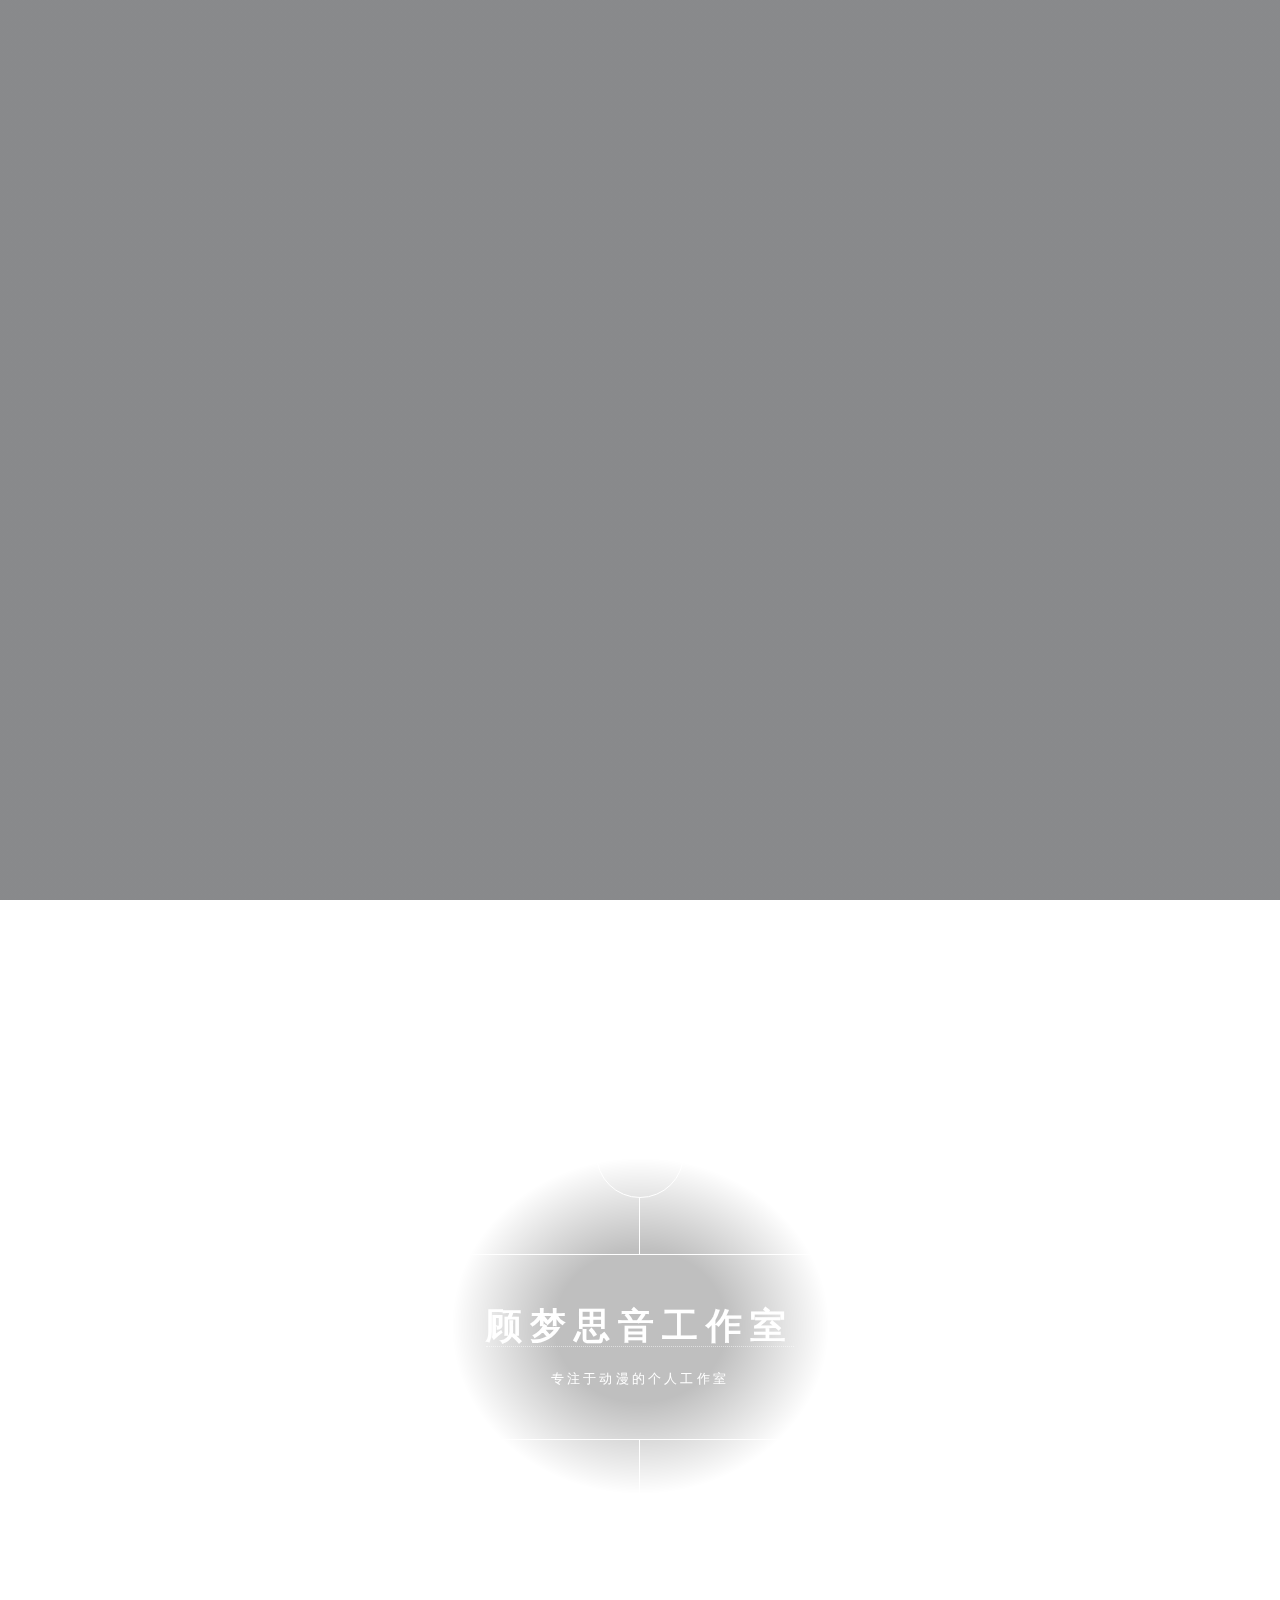
==== commit a5721952: "Update index.html" ====
--- a/index.html
+++ b/index.html
@@ -14,14 +14,49 @@
 <![endif]-->
 <noscript>
 &lt;link rel="stylesheet" href="css/noscript.css"/&gt;
-</noscript> 
-	     <style>
-                 html {
-                     background: url('https://ae01.alicdn.com/kf/H420b8ea5329b4ce4b0dc96c20ca4ed55z.jpg') no-repeat; background-size: cover;
-                 }
-	     </style>
+</noscript>
+	<style>
+           html, body {
+            padding: 0;
+            margin: 0;
+            height: 100%;
+            width: 100%;
+           }
+
+           main#background {
+            width: 100%;
+            height: 100%;
+            opacity: 0;
+            background-size: cover;
+            animation-delay: 0s;
+            animation-duration: 1s;
+            animation-fill-mode: forwards;
+            animation-timing-function: ease;
+           }
+
+           @keyframes fadein {
+            0% { opacity: 0; }
+            100% { opacity: 1; }
+           }
+       </style>	     
 	</head>
 <body style="background-position: 0px 0px; background: url('https://ae01.alicdn.com/kf/H420b8ea5329b4ce4b0dc96c20ca4ed55z.jpg') no-repeat; background-size: cover;">
+	<main id="background"></main>
+  <script>
+    addFadeInBackground('https://ae01.alicdn.com/kf/H2a86978375db4edca818a7a36c8cae95H.gif', 'background');
+    
+    function addFadeInBackground(url, domId) {
+      var background = new Image();
+      background.src = url;
+      background.onload = function () {
+        console.log('Background load complete!');
+        var loadbackground = document.getElementById(domId);
+        loadbackground.style.backgroundImage = 'url(' + background.src + ')';
+        loadbackground.style.animationName = 'fadein';
+      }
+    }
+  </script>
+   
 <div id="wrapper">
 	<header id="header">
 	<div class="logo">  </div>	
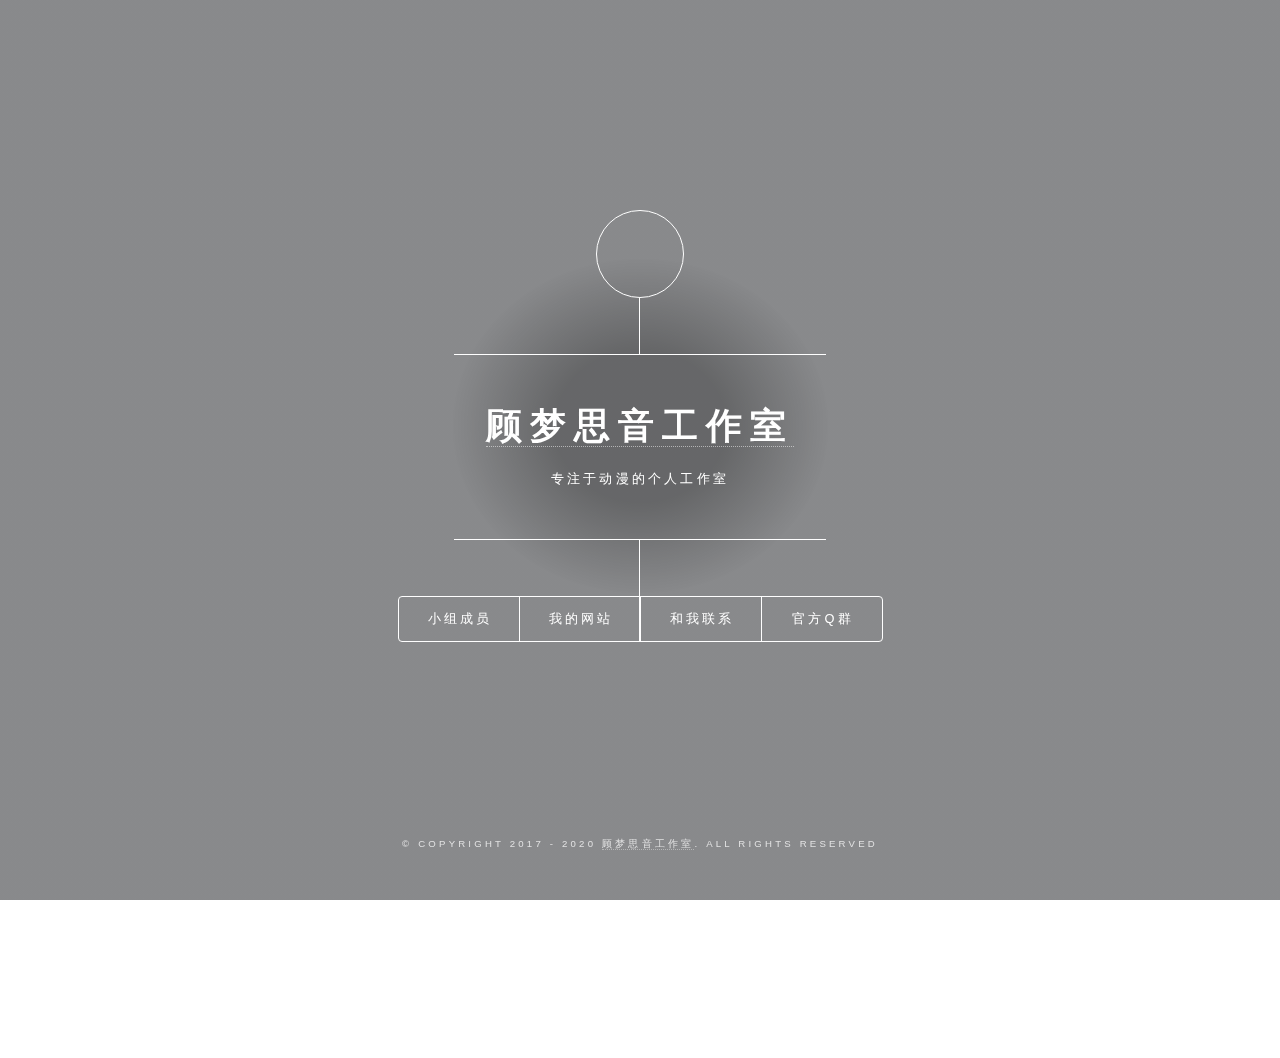
==== commit f2a0daae: "Update index.html" ====
--- a/index.html
+++ b/index.html
@@ -14,49 +14,10 @@
 <![endif]-->
 <noscript>
 &lt;link rel="stylesheet" href="css/noscript.css"/&gt;
-</noscript>
-	<style>
-           html, body {
-            padding: 0;
-            margin: 0;
-            height: 100%;
-            width: 100%;
-           }
-
-           main#background {
-            width: 100%;
-            height: 100%;
-            opacity: 0;
-            background-size: cover;
-            animation-delay: 0s;
-            animation-duration: 1s;
-            animation-fill-mode: forwards;
-            animation-timing-function: ease;
-           }
-
-           @keyframes fadein {
-            0% { opacity: 0; }
-            100% { opacity: 1; }
-           }
-       </style>	     
+</noscript>	
 	</head>
 <body style="background-position: 0px 0px; background: url('https://ae01.alicdn.com/kf/H420b8ea5329b4ce4b0dc96c20ca4ed55z.jpg') no-repeat; background-size: cover;">
-	<main id="background"></main>
-  <script>
-    addFadeInBackground('https://ae01.alicdn.com/kf/H2a86978375db4edca818a7a36c8cae95H.gif', 'background');
-    
-    function addFadeInBackground(url, domId) {
-      var background = new Image();
-      background.src = url;
-      background.onload = function () {
-        console.log('Background load complete!');
-        var loadbackground = document.getElementById(domId);
-        loadbackground.style.backgroundImage = 'url(' + background.src + ')';
-        loadbackground.style.animationName = 'fadein';
-      }
-    }
-  </script>
-   
+	<main id="background"></main>   
 <div id="wrapper">
 	<header id="header">
 	<div class="logo">  </div>	
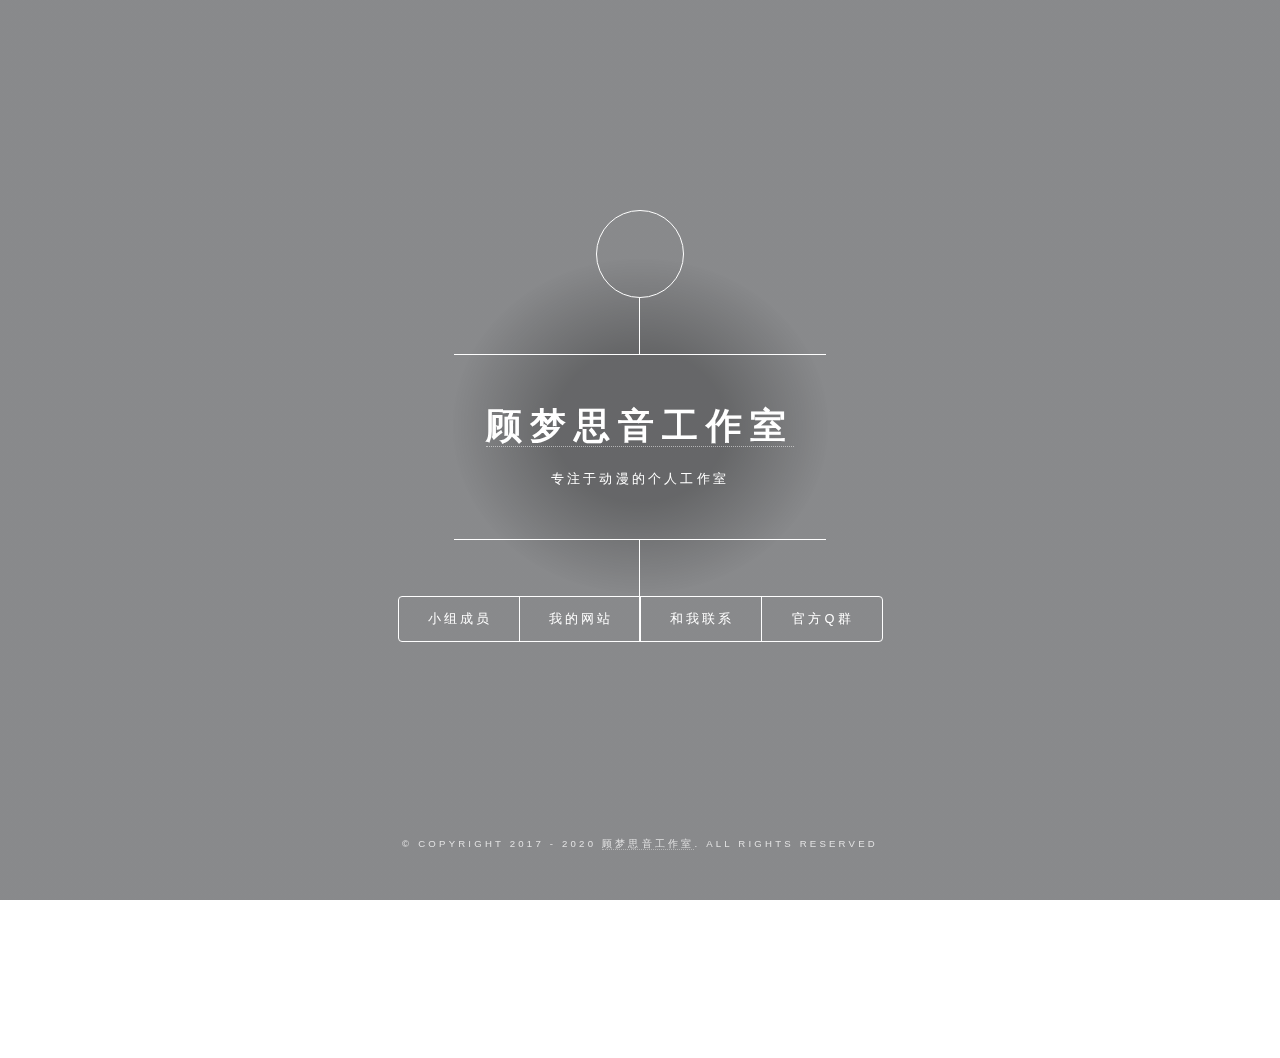
==== commit 638bb999: "Update index.html" ====
--- a/index.html
+++ b/index.html
@@ -17,7 +17,185 @@
 </noscript>	
 	</head>
 <body style="background-position: 0px 0px; background: url('https://ae01.alicdn.com/kf/H420b8ea5329b4ce4b0dc96c20ca4ed55z.jpg') no-repeat; background-size: cover;">
-	<main id="background"></main>   
+	<main id="background"></main> 
+	<DIV id=dot0 
+style="HEIGHT: 16; POSITION: absolute; VISIBILITY: hidden; WIDTH: 11; left:10; top:15"><IMG 
+height=11 src="images/bullet.gif" width=11> </DIV>
+<DIV id=dot1 style="HEIGHT: 11px; POSITION: absolute; WIDTH: 11px"><IMG 
+height=11 src="images/bullet.gif" width=11> </DIV>
+<DIV id=dot2 style="HEIGHT: 11px; POSITION: absolute; WIDTH: 11px"><IMG 
+height=11 src="images/bullet.gif" width=11> </DIV>
+<DIV id=dot3 style="HEIGHT: 11px; POSITION: absolute; WIDTH: 11px"><IMG 
+height=11 src="images/bullet.gif" width=11> </DIV>
+<DIV id=dot4 style="HEIGHT: 11px; POSITION: absolute; WIDTH: 11px"><IMG 
+height=11 src="images/bullet.gif" width=11> </DIV>
+<DIV id=dot5 style="HEIGHT: 11px; POSITION: absolute; WIDTH: 11px"><IMG 
+height=11 src="images/bullet.gif" width=11> </DIV>
+<DIV id=dot6 style="HEIGHT: 16; POSITION: absolute; WIDTH: 11; left:10; top:15"><IMG 
+height=11 src="images/bullet.gif" width=11> </DIV>
+<SCRIPT language=JavaScript>
+var nDots = 7;
+var Xpos = 0;
+var Ypos = 0;
+var DELTAT = .01;
+var SEGLEN = 10;
+var SPRINGK = 10;
+var MASS = 1;
+var XGRAVITY = 0;
+var YGRAVITY = 50;
+var RESISTANCE = 10;
+var STOPVEL = 0.1;
+var STOPACC = 0.1;
+var DOTSIZE = 11;
+var BOUNCE = 0.75;
+var isNetscape = navigator.appName=="Netscape";
+var followmouse = true;
+var dots = new Array();
+init();
+function init()
+{
+    var i = 0;
+    for (i = 0; i < nDots; i++) {
+        dots[i] = new dot(i);
+    }
+
+    if (!isNetscape) {
+    }
+    for (i = 0; i < nDots; i++) {
+        dots[i].obj.left = dots[i].X;
+        dots[i].obj.top = dots[i].Y;
+    }
+    if (isNetscape) {
+        startanimate();
+    } else {
+        setTimeout("startanimate()", 1000);
+    }
+}
+function dot(i)
+{
+    this.X = Xpos;
+    this.Y = Ypos;
+    this.dx = 0;
+    this.dy = 0;
+    if (isNetscape) {
+        this.obj = eval("document.dot" + i);
+    } else {
+        this.obj = eval("dot" + i + ".style");
+    }
+}
+function startanimate() {
+    setInterval("animate()", 20);
+}
+function setInitPositions(dots)
+{
+    var startloc = document.all.tags("LI");
+    var i = 0;
+    for (i = 0; i < startloc.length && i < (nDots - 1); i++) {
+        dots[i+1].X = startloc[i].offsetLeft
+            startloc[i].offsetParent.offsetLeft - DOTSIZE;
+        dots[i+1].Y = startloc[i].offsetTop +
+            startloc[i].offsetParent.offsetTop + 2*DOTSIZE;
+    }
+    dots[0].X = dots[1].X;
+    dots[0].Y = dots[1].Y - SEGLEN;
+}
+function MoveHandler(e)
+{
+    Xpos = e.pageX;
+    Ypos = e.pageY;
+    return true;
+}
+function MoveHandlerIE() {
+    Xpos = window.event.x + document.body.scrollLeft;
+    Ypos = window.event.y + document.body.scrollTop;
+}
+
+if (isNetscape) {
+    document.captureEvents(Event.MOUSEMOVE);
+    document.onMouseMove = MoveHandler;
+} else {
+    document.onmousemove = MoveHandlerIE;
+}
+
+
+function vec(X, Y)
+{
+    this.X = X;
+    this.Y = Y;
+}
+function springForce(i, j, spring)
+{
+    var dx = (dots[i].X - dots[j].X);
+    var dy = (dots[i].Y - dots[j].Y);
+    var len = Math.sqrt(dx*dx + dy*dy);
+    if (len > SEGLEN) {
+        var springF = SPRINGK * (len - SEGLEN);
+        spring.X += (dx / len) * springF;
+        spring.Y += (dy / len) * springF;
+    }
+}
+function animate() {
+    var start = 0;
+    if (followmouse) {
+        dots[0].X = Xpos;
+        dots[0].Y = Ypos;
+        start = 1;
+    }
+    for (i = start ; i < nDots; i++ ) {
+
+        var spring = new vec(0, 0);
+        if (i > 0) {
+            springForce(i-1, i, spring);
+        }
+        if (i < (nDots - 1)) {
+            springForce(i+1, i, spring);
+        }
+        var resist = new vec(-dots[i].dx * RESISTANCE,
+            -dots[i].dy * RESISTANCE);
+        var accel = new vec((spring.X + resist.X)/MASS + XGRAVITY,
+            (spring.Y + resist.Y)/ MASS + YGRAVITY);
+        dots[i].dx += (DELTAT * accel.X);
+        dots[i].dy += (DELTAT * accel.Y);
+        if (Math.abs(dots[i].dx) < STOPVEL &&
+            Math.abs(dots[i].dy) < STOPVEL &&
+            Math.abs(accel.X) < STOPACC &&
+            Math.abs(accel.Y) < STOPACC) {
+            dots[i].dx = 0;
+            dots[i].dy = 0;
+        }
+        dots[i].X += dots[i].dx;
+        dots[i].Y += dots[i].dy;
+        var height, width;
+        if (isNetscape) {
+            height = window.innerHeight + window.pageYOffset;
+            width = window.innerWidth + window.pageXOffset;
+        } else {
+            height = document.body.clientHeight + document.body.scrollTop;
+            width = document.body.clientWidth + document.body.scrollLeft;
+        }
+        if (dots[i].Y >=  height - DOTSIZE - 1) {
+            if (dots[i].dy > 0) {
+                dots[i].dy = BOUNCE * -dots[i].dy;
+            }
+            dots[i].Y = height - DOTSIZE - 1;
+        }
+        if (dots[i].X >= width - DOTSIZE) {
+            if (dots[i].dx > 0) {
+                dots[i].dx = BOUNCE * -dots[i].dx;
+            }
+            dots[i].X = width - DOTSIZE - 1;
+        }
+        if (dots[i].X < 0) {
+            if (dots[i].dx < 0) {
+                dots[i].dx = BOUNCE * -dots[i].dx;
+            }
+            dots[i].X = 0;
+        }
+        dots[i].obj.left = dots[i].X;
+        dots[i].obj.top =  dots[i].Y;
+    }
+}
+</SCRIPT>
 <div id="wrapper">
 	<header id="header">
 	<div class="logo">  </div>	
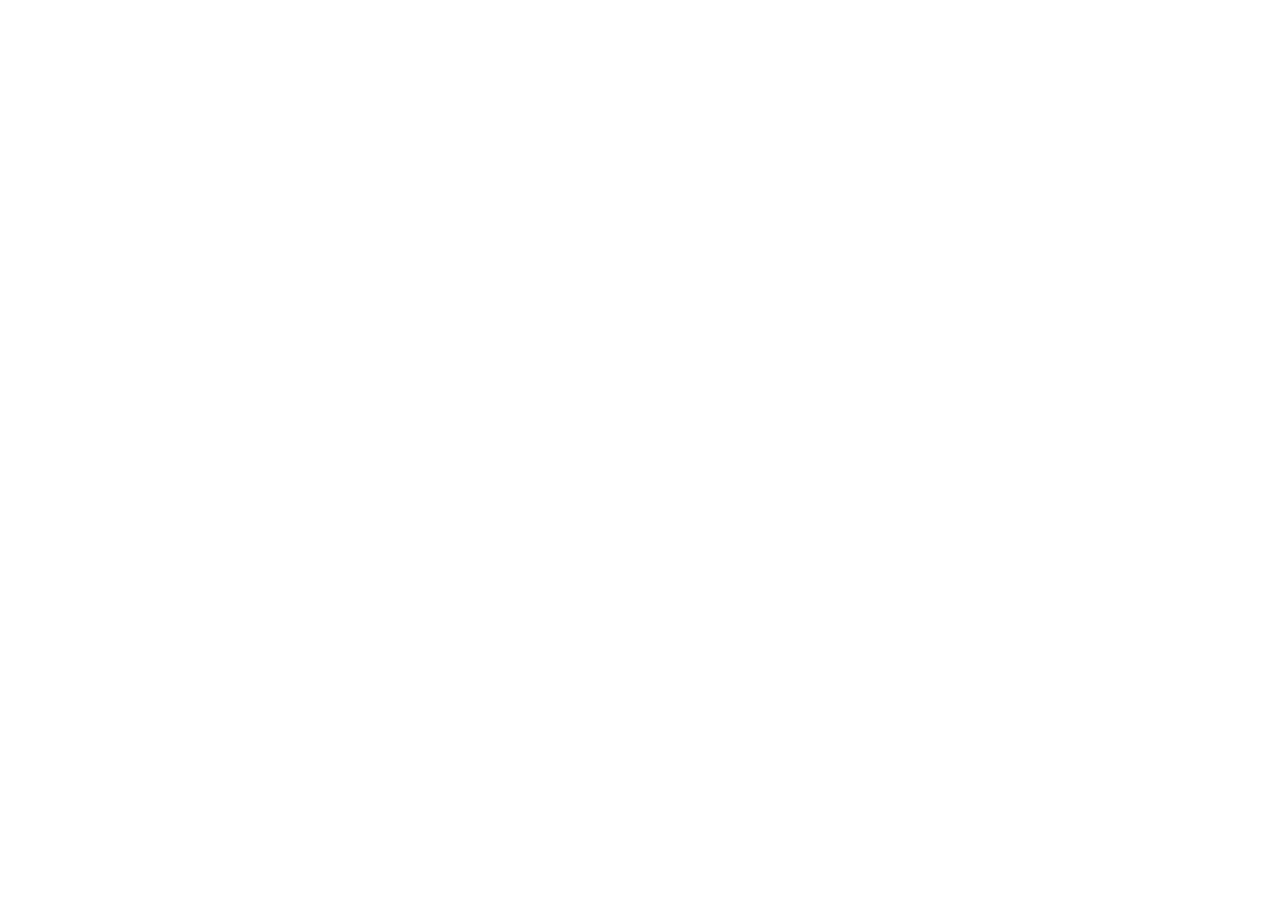
==== commit b09fdb26: "Update index.html" ====
--- a/index.html
+++ b/index.html
@@ -1,240 +1,16 @@
 <!DOCTYPE html>
-<!-- saved from url=(0022)http://www.zm-sec.com/ -->
-<html><head><meta http-equiv="Content-Type" content="text/html; charset=UTF-8">
-<title>TS丨顾梦思音工作室</title>
-<meta charset="utf-8">
-<meta name="baidu-site-verification" content="b9lOcChmbf">
-<meta name="viewport" content="width=device-width,initial-scale=1,user-scalable=no">
-<meta name="Keywords" content="湫兮如风">
-<meta name="Description" content="湫兮如风">
-<link rel="shortcut icon" href="http:///favicon.ico">
-<link rel="stylesheet" href="static/css/main.css">
-<!--[if lte IE 9]>
-<link rel="stylesheet" href="static/css/ie9.css"/>
-<![endif]-->
-<noscript>
-&lt;link rel="stylesheet" href="css/noscript.css"/&gt;
-</noscript>	
-	</head>
-<body style="background-position: 0px 0px; background: url('https://ae01.alicdn.com/kf/H420b8ea5329b4ce4b0dc96c20ca4ed55z.jpg') no-repeat; background-size: cover;">
-	<main id="background"></main> 
-	<DIV id=dot0 
-style="HEIGHT: 16; POSITION: absolute; VISIBILITY: hidden; WIDTH: 11; left:10; top:15"><IMG 
-height=11 src="images/bullet.gif" width=11> </DIV>
-<DIV id=dot1 style="HEIGHT: 11px; POSITION: absolute; WIDTH: 11px"><IMG 
-height=11 src="images/bullet.gif" width=11> </DIV>
-<DIV id=dot2 style="HEIGHT: 11px; POSITION: absolute; WIDTH: 11px"><IMG 
-height=11 src="images/bullet.gif" width=11> </DIV>
-<DIV id=dot3 style="HEIGHT: 11px; POSITION: absolute; WIDTH: 11px"><IMG 
-height=11 src="images/bullet.gif" width=11> </DIV>
-<DIV id=dot4 style="HEIGHT: 11px; POSITION: absolute; WIDTH: 11px"><IMG 
-height=11 src="images/bullet.gif" width=11> </DIV>
-<DIV id=dot5 style="HEIGHT: 11px; POSITION: absolute; WIDTH: 11px"><IMG 
-height=11 src="images/bullet.gif" width=11> </DIV>
-<DIV id=dot6 style="HEIGHT: 16; POSITION: absolute; WIDTH: 11; left:10; top:15"><IMG 
-height=11 src="images/bullet.gif" width=11> </DIV>
-<SCRIPT language=JavaScript>
-var nDots = 7;
-var Xpos = 0;
-var Ypos = 0;
-var DELTAT = .01;
-var SEGLEN = 10;
-var SPRINGK = 10;
-var MASS = 1;
-var XGRAVITY = 0;
-var YGRAVITY = 50;
-var RESISTANCE = 10;
-var STOPVEL = 0.1;
-var STOPACC = 0.1;
-var DOTSIZE = 11;
-var BOUNCE = 0.75;
-var isNetscape = navigator.appName=="Netscape";
-var followmouse = true;
-var dots = new Array();
-init();
-function init()
-{
-    var i = 0;
-    for (i = 0; i < nDots; i++) {
-        dots[i] = new dot(i);
-    }
-
-    if (!isNetscape) {
-    }
-    for (i = 0; i < nDots; i++) {
-        dots[i].obj.left = dots[i].X;
-        dots[i].obj.top = dots[i].Y;
-    }
-    if (isNetscape) {
-        startanimate();
-    } else {
-        setTimeout("startanimate()", 1000);
-    }
-}
-function dot(i)
-{
-    this.X = Xpos;
-    this.Y = Ypos;
-    this.dx = 0;
-    this.dy = 0;
-    if (isNetscape) {
-        this.obj = eval("document.dot" + i);
-    } else {
-        this.obj = eval("dot" + i + ".style");
-    }
-}
-function startanimate() {
-    setInterval("animate()", 20);
-}
-function setInitPositions(dots)
-{
-    var startloc = document.all.tags("LI");
-    var i = 0;
-    for (i = 0; i < startloc.length && i < (nDots - 1); i++) {
-        dots[i+1].X = startloc[i].offsetLeft
-            startloc[i].offsetParent.offsetLeft - DOTSIZE;
-        dots[i+1].Y = startloc[i].offsetTop +
-            startloc[i].offsetParent.offsetTop + 2*DOTSIZE;
-    }
-    dots[0].X = dots[1].X;
-    dots[0].Y = dots[1].Y - SEGLEN;
-}
-function MoveHandler(e)
-{
-    Xpos = e.pageX;
-    Ypos = e.pageY;
-    return true;
-}
-function MoveHandlerIE() {
-    Xpos = window.event.x + document.body.scrollLeft;
-    Ypos = window.event.y + document.body.scrollTop;
-}
-
-if (isNetscape) {
-    document.captureEvents(Event.MOUSEMOVE);
-    document.onMouseMove = MoveHandler;
-} else {
-    document.onmousemove = MoveHandlerIE;
-}
-
-
-function vec(X, Y)
-{
-    this.X = X;
-    this.Y = Y;
-}
-function springForce(i, j, spring)
-{
-    var dx = (dots[i].X - dots[j].X);
-    var dy = (dots[i].Y - dots[j].Y);
-    var len = Math.sqrt(dx*dx + dy*dy);
-    if (len > SEGLEN) {
-        var springF = SPRINGK * (len - SEGLEN);
-        spring.X += (dx / len) * springF;
-        spring.Y += (dy / len) * springF;
-    }
-}
-function animate() {
-    var start = 0;
-    if (followmouse) {
-        dots[0].X = Xpos;
-        dots[0].Y = Ypos;
-        start = 1;
-    }
-    for (i = start ; i < nDots; i++ ) {
-
-        var spring = new vec(0, 0);
-        if (i > 0) {
-            springForce(i-1, i, spring);
-        }
-        if (i < (nDots - 1)) {
-            springForce(i+1, i, spring);
-        }
-        var resist = new vec(-dots[i].dx * RESISTANCE,
-            -dots[i].dy * RESISTANCE);
-        var accel = new vec((spring.X + resist.X)/MASS + XGRAVITY,
-            (spring.Y + resist.Y)/ MASS + YGRAVITY);
-        dots[i].dx += (DELTAT * accel.X);
-        dots[i].dy += (DELTAT * accel.Y);
-        if (Math.abs(dots[i].dx) < STOPVEL &&
-            Math.abs(dots[i].dy) < STOPVEL &&
-            Math.abs(accel.X) < STOPACC &&
-            Math.abs(accel.Y) < STOPACC) {
-            dots[i].dx = 0;
-            dots[i].dy = 0;
-        }
-        dots[i].X += dots[i].dx;
-        dots[i].Y += dots[i].dy;
-        var height, width;
-        if (isNetscape) {
-            height = window.innerHeight + window.pageYOffset;
-            width = window.innerWidth + window.pageXOffset;
-        } else {
-            height = document.body.clientHeight + document.body.scrollTop;
-            width = document.body.clientWidth + document.body.scrollLeft;
-        }
-        if (dots[i].Y >=  height - DOTSIZE - 1) {
-            if (dots[i].dy > 0) {
-                dots[i].dy = BOUNCE * -dots[i].dy;
-            }
-            dots[i].Y = height - DOTSIZE - 1;
-        }
-        if (dots[i].X >= width - DOTSIZE) {
-            if (dots[i].dx > 0) {
-                dots[i].dx = BOUNCE * -dots[i].dx;
-            }
-            dots[i].X = width - DOTSIZE - 1;
-        }
-        if (dots[i].X < 0) {
-            if (dots[i].dx < 0) {
-                dots[i].dx = BOUNCE * -dots[i].dx;
-            }
-            dots[i].X = 0;
-        }
-        dots[i].obj.left = dots[i].X;
-        dots[i].obj.top =  dots[i].Y;
-    }
-}
-</SCRIPT>
-<div id="wrapper">
-	<header id="header">
-	<div class="logo">  </div>	
-	<div class="content">
-		<div class="inner">
-			<h1><a href="#" target="_self">顾梦思音工作室</a></h1>
-			<p>
-		     专注于动漫的个人工作室 
-			  <a href="#" _self"=""></a><br>
-			</p>
-		</div>
-	</div>
-	<nav class="use-middle">
-	<ul>
-		<li><a href="family/index.html" target="_self">小组成员</a></li>
-		<li><a href="https://by13.baklib.com/" target="_self">我的网站</a></li>
-	    <li><a href="http://wpa。qq。com/msgrd?v=3&uin=2478447914site=qq&menu=yes" target="_self">和我联系</a></li>
-		<li><a href="https://shang.qq.com/wpa/qunwpa?_wv=1027&k=5AjkuJD" target="_self">官方Q群</a></li>
-	</ul>
-	</nav>
-	</header>
-  <div id="main" style="display: none;"></div>
-	<footer id="footer">
-	<p class="copyright">
-		© Copyright 2017 - 2020 <a href="#" target="_self">顾梦思音工作室</a>. All Rights Reserved
-	</p>
-	</footer>
-</div>
-<div id="bg">
-</div>
-<script src="static/js/jquery.min.js"></script>
-<script src="static/js/skel.min.js"></script>
-<script src="static/js/util.js"></script>
-<script src="static/js/main.js"></script>
-<script type="text/javascript">document.oncontextmenu=function(t){window.event&&(t=window.event);try{var e=t.srcElement;return"INPUT"==e.tagName&&"text"==e.type.toLowerCase()||"TEXTAREA"==e.tagName?!0:!1}catch(n){return!1}},document.onpaste=function(t){window.event&&(t=window.event);try{var e=t.srcElement;return"INPUT"==e.tagName&&"text"==e.type.toLowerCase()||"TEXTAREA"==e.tagName?!0:!1}catch(n){return!1}},document.oncopy=function(t){window.event&&(t=window.event);try{var e=t.srcElement;return"INPUT"==e.tagName&&"text"==e.type.toLowerCase()||"TEXTAREA"==e.tagName?!0:!1}catch(n){return!1}},document.oncut=function(t){window.event&&(t=window.event);try{var e=t.srcElement;return"INPUT"==e.tagName&&"text"==e.type.toLowerCase()||"TEXTAREA"==e.tagName?!0:!1}catch(n){return!1}},document.onselectstart=function(t){window.event&&(t=window.event);try{var e=t.srcElement;return"INPUT"==e.tagName&&"text"==e.type.toLowerCase()||"TEXTAREA"==e.tagName?!0:!1}catch(n){return!1}};</script>
-
-
-<audio autoplay="autoplay">
-<source src="https://by13.baklib.com/" type="audio/mpeg">
-</audio>
-<embed src="http://m8.music.126.net/20200414193742/14350a113131612b06c6b1deb0d279b6/ymusic/b896/8130/d34a/ef1ab250f03dd8962e9f46f20ec3fdde.mp3"></embed>
-</body></html>
+<html>
+    <head>
+        <meta http-equiv="conter-type" content="text/html;charset=utf-8"/>
+        <meta http-equiv="Page-Enter" content="revealTrans(duration=3,transition=5)">
+        <meta http-equiv="refresh" content="10;url=网站"/>
+        <!--网站为跳转，等有网站时再加上-->      
+        <title>BY13</title>
+      
+    <body>
+        <style>
+            body
+            {background-image: url(https://pics.images.ac.cn/image/5f01d8edabb80.html);background-repeat: no-repeat;
+            background-position: center;background-attachment: fixed;}
+        </style>
+    </body>
